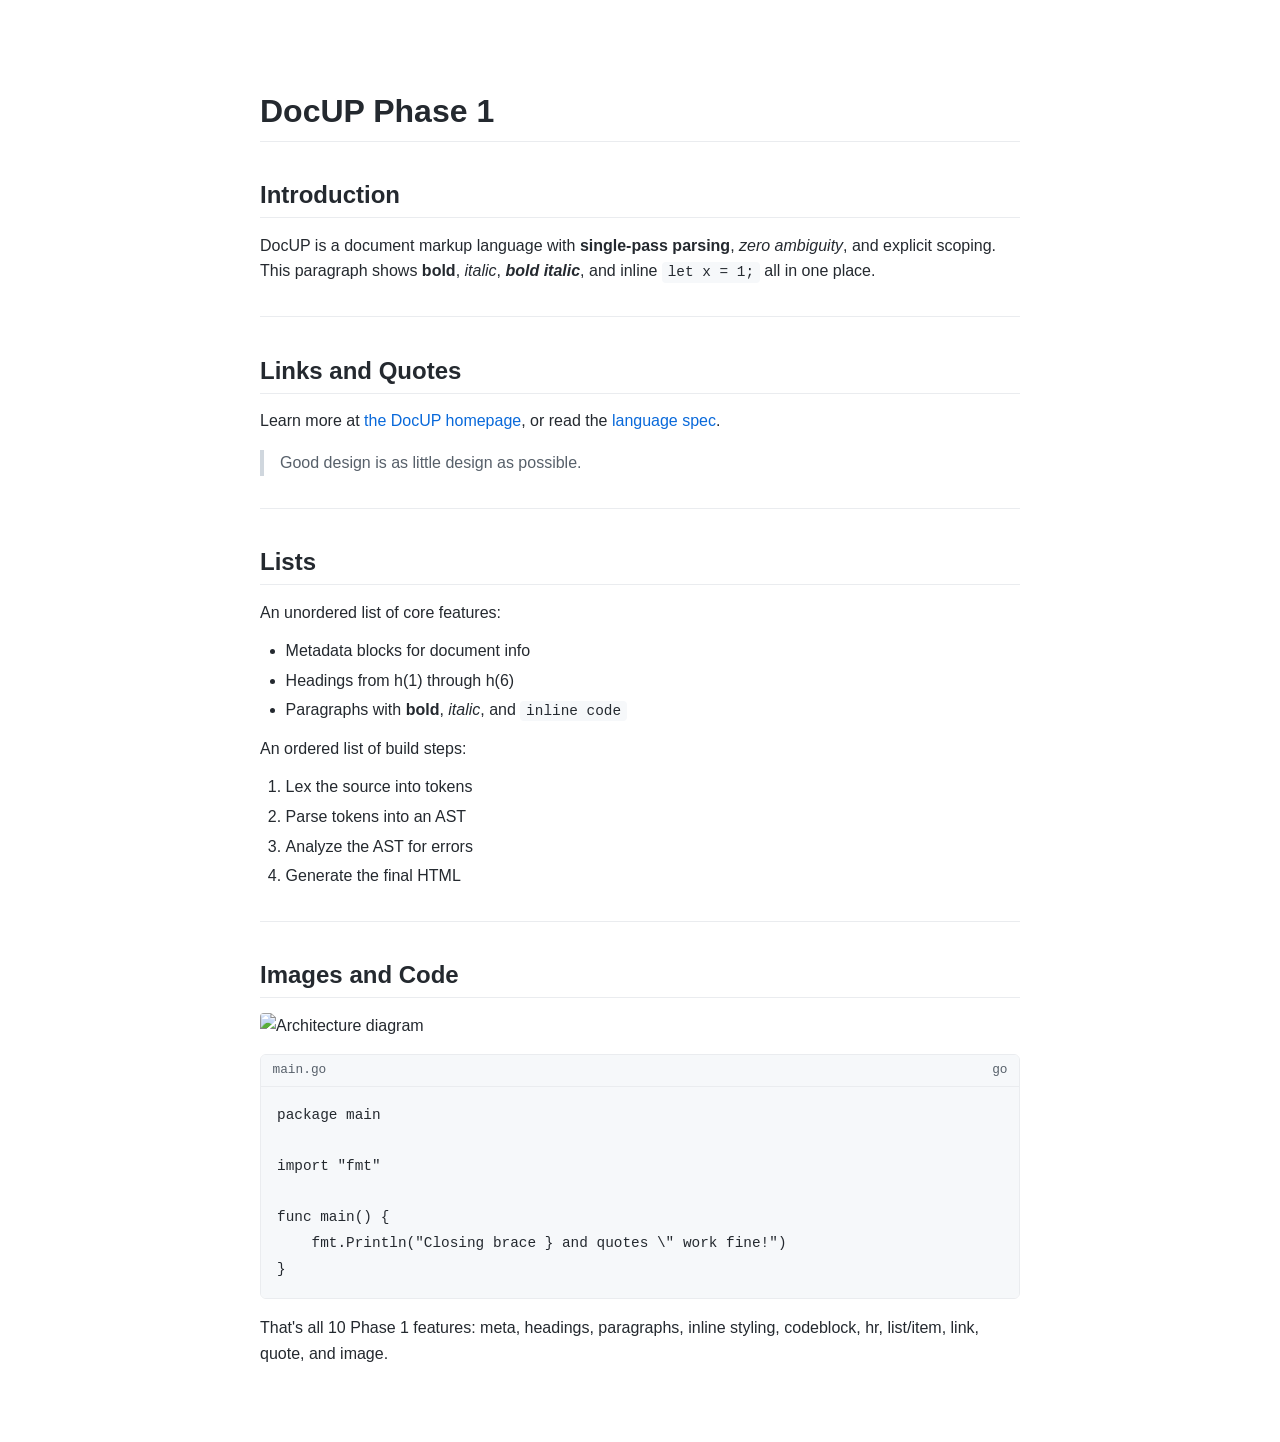
==== test.html @ 4c109681 "add: first init commit with 10 features working" ====
<!DOCTYPE html>
<html lang="en">
<head>
  <meta charset="UTF-8">
  <meta name="viewport" content="width=device-width, initial-scale=1.0">
  <title>DocUP Phase 1 — Full Feature Test</title>
  <meta name="author" content="Prathmesh">
  <meta name="version" content="1.0.0">
  <style>
body {
  margin: 0 auto;
  max-width: 760px;
  padding: 2.5rem 1.25rem 4rem;
  font-family: -apple-system, BlinkMacSystemFont, "Segoe UI", Helvetica, Arial, sans-serif;
  font-size: 16px;
  line-height: 1.6;
  color: #24292f;
  background: #ffffff;
}
h1, h2, h3, h4, h5, h6 {
  font-weight: 600;
  line-height: 1.25;
  margin-top: 1.6em;
  margin-bottom: 0.6em;
}
h1 { font-size: 2em; border-bottom: 1px solid #eaecef; padding-bottom: 0.3em; }
h2 { font-size: 1.5em; border-bottom: 1px solid #eaecef; padding-bottom: 0.3em; }
h3 { font-size: 1.25em; }
h4 { font-size: 1.1em; }
h5 { font-size: 1em; }
h6 { font-size: 0.9em; color: #57606a; }
p { margin: 0.8em 0; }
strong { font-weight: 600; }
em { font-style: italic; }
a { color: #0969da; text-decoration: none; }
a:hover { text-decoration: underline; }
code {
  background: #f6f8fa;
  padding: 0.15em 0.4em;
  border-radius: 4px;
  font-family: ui-monospace, SFMono-Regular, Consolas, Menlo, monospace;
  font-size: 0.9em;
}
hr {
  border: none;
  border-top: 1px solid #eaecef;
  margin: 2em 0;
}
ul, ol {
  margin: 0.8em 0;
  padding-left: 1.6em;
}
li { margin: 0.25em 0; }
blockquote {
  margin: 1em 0;
  padding: 0 1em;
  color: #57606a;
  border-left: 0.25em solid #d0d7de;
}
blockquote blockquote {
  margin: 0.6em 0;
}
img {
  max-width: 100%;
  height: auto;
  border-radius: 4px;
}
.codeblock {
  margin: 1em 0;
  border: 1px solid #eaecef;
  border-radius: 6px;
  overflow: hidden;
}
.codeblock-header {
  display: flex;
  justify-content: space-between;
  padding: 0.4em 0.9em;
  background: #f6f8fa;
  border-bottom: 1px solid #eaecef;
  font-size: 0.8em;
  color: #57606a;
  font-family: ui-monospace, SFMono-Regular, Consolas, Menlo, monospace;
}
.codeblock pre {
  margin: 0;
  padding: 1em;
  overflow-x: auto;
  background: #f6f8fa;
}
.codeblock code {
  background: none;
  padding: 0;
  font-size: 0.9em;
}
</style>
</head>
<body>
<h1>DocUP Phase 1</h1>
<h2 id="intro" class="section">Introduction</h2>
<p>DocUP is a document markup language with <strong>single-pass parsing</strong>, <em>zero ambiguity</em>, and explicit scoping. This paragraph shows <strong>bold</strong>, <em>italic</em>, <strong><em>bold italic</em></strong>, and inline <code>let x = 1;</code> all in one place.</p>
<hr>
<h2 id="links">Links and Quotes</h2>
<p>Learn more at <a href="https://example.com">the DocUP homepage</a>, or read the <a href="https://example.com/spec">language spec</a>.</p>
<blockquote>
  <p>Good design is as little design as possible.</p>
</blockquote>
<hr>
<h2 id="lists">Lists</h2>
<p>An unordered list of core features:</p>
<ul>
  <li>Metadata blocks for document info</li>
  <li>Headings from h(1) through h(6)</li>
  <li>Paragraphs with <strong>bold</strong>, <em>italic</em>, and <code>inline code</code></li>
</ul>
<p>An ordered list of build steps:</p>
<ol>
  <li>Lex the source into tokens</li>
  <li>Parse tokens into an AST</li>
  <li>Analyze the AST for errors</li>
  <li>Generate the final HTML</li>
</ol>
<hr>
<h2 id="media">Images and Code</h2>
<img src="https://example.com/diagram.png" alt="Architecture diagram">
<div class="codeblock">
  <div class="codeblock-header">
    <span>main.go</span>
    <span>go</span>
  </div>
  <pre><code class="language-go">package main

import &#34;fmt&#34;

func main() {
    fmt.Println(&#34;Closing brace } and quotes \&#34; work fine!&#34;)
}</code></pre>
</div>
<p>That&#39;s all 10 Phase 1 features: meta, headings, paragraphs, inline styling, codeblock, hr, list/item, link, quote, and image.</p>
</body>
</html>
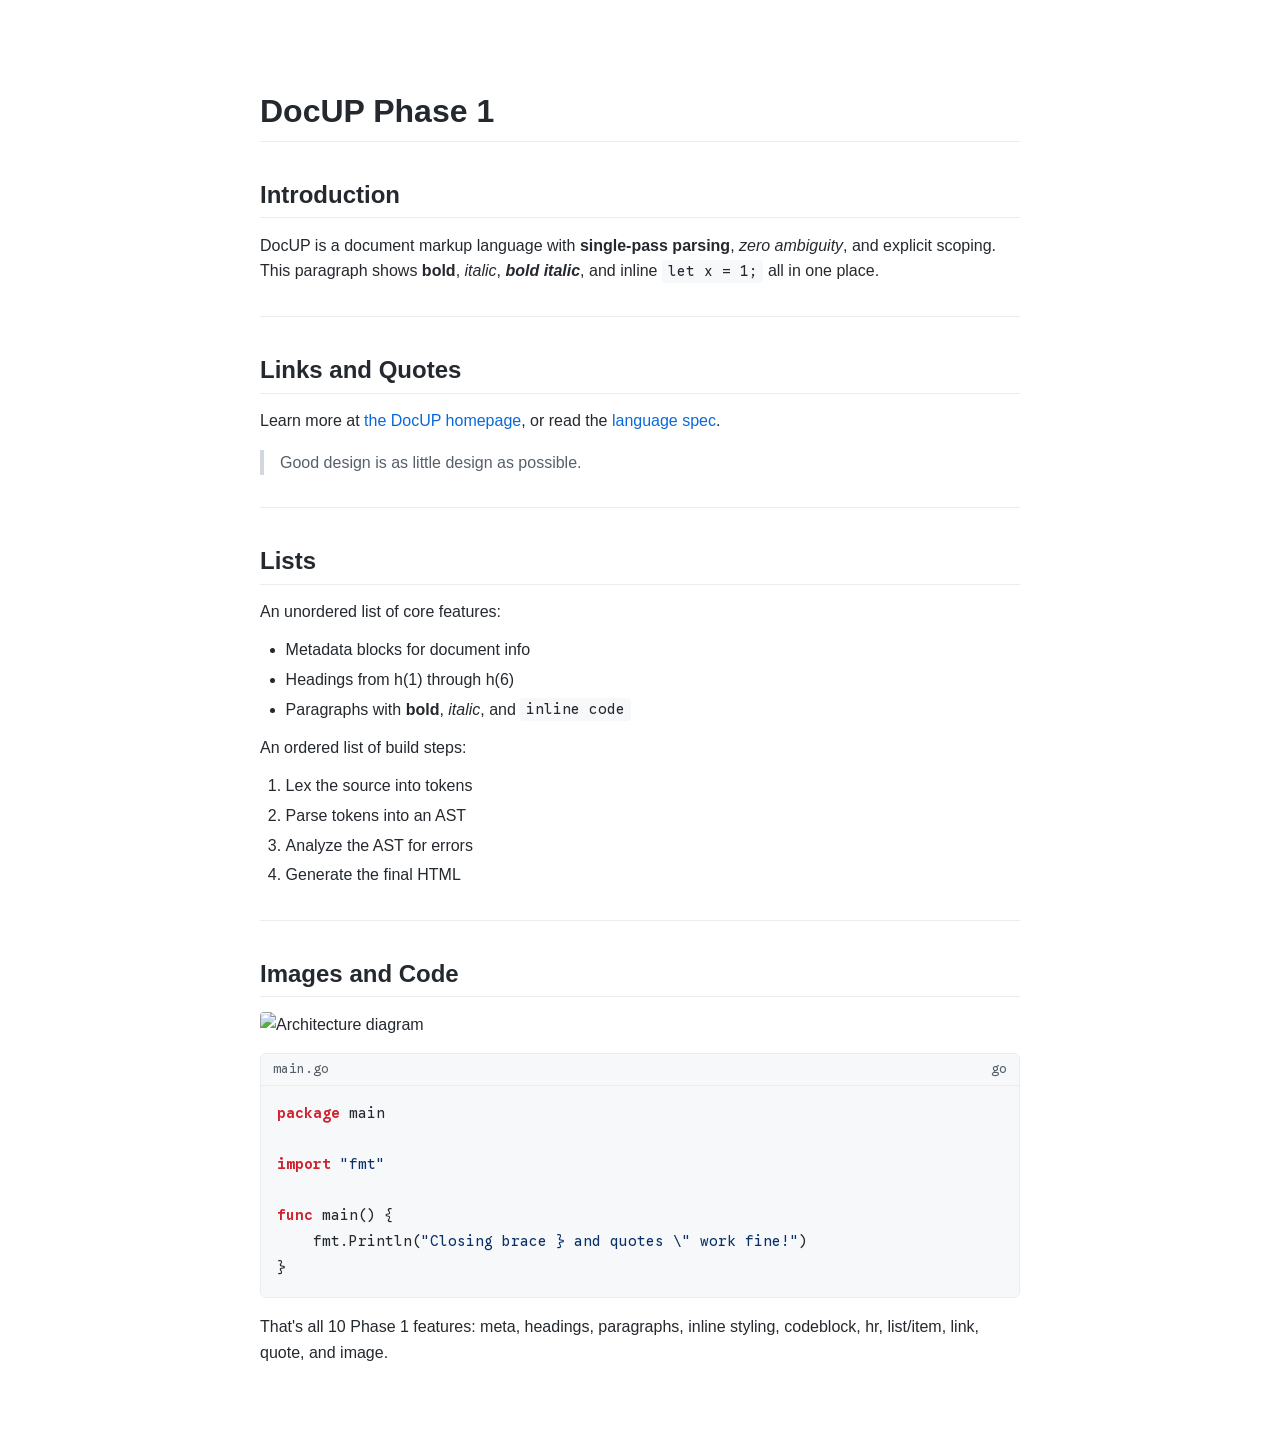
==== commit e4844c29: "fix: bugs and refinements" ====
--- a/test.html
+++ b/test.html
@@ -6,12 +6,15 @@
   <title>DocUP Phase 1 — Full Feature Test</title>
   <meta name="author" content="Prathmesh">
   <meta name="version" content="1.0.0">
+  <link rel="preconnect" href="https://fonts.googleapis.com">
+  <link rel="preconnect" href="https://fonts.gstatic.com" crossorigin>
+  <link href="https://fonts.googleapis.com/css2?family=Google+Sans+Flex:wght@100..900&amp;family=Google+Sans+Code:wght@300..800&amp;display=swap" rel="stylesheet">
   <style>
 body {
   margin: 0 auto;
   max-width: 760px;
   padding: 2.5rem 1.25rem 4rem;
-  font-family: -apple-system, BlinkMacSystemFont, "Segoe UI", Helvetica, Arial, sans-serif;
+  font-family: "Google Sans Flex", "Google Sans", -apple-system, BlinkMacSystemFont, "Segoe UI", Helvetica, Arial, sans-serif;
   font-size: 16px;
   line-height: 1.6;
   color: #24292f;
@@ -38,7 +41,7 @@
   background: #f6f8fa;
   padding: 0.15em 0.4em;
   border-radius: 4px;
-  font-family: ui-monospace, SFMono-Regular, Consolas, Menlo, monospace;
+  font-family: "Google Sans Code", ui-monospace, SFMono-Regular, Consolas, Menlo, monospace;
   font-size: 0.9em;
 }
 hr {
@@ -79,7 +82,7 @@
   border-bottom: 1px solid #eaecef;
   font-size: 0.8em;
   color: #57606a;
-  font-family: ui-monospace, SFMono-Regular, Consolas, Menlo, monospace;
+  font-family: "Google Sans Code", ui-monospace, SFMono-Regular, Consolas, Menlo, monospace;
 }
 .codeblock pre {
   margin: 0;
@@ -91,7 +94,13 @@
   background: none;
   padding: 0;
   font-size: 0.9em;
+  font-family: "Google Sans Code", ui-monospace, SFMono-Regular, Consolas, Menlo, monospace;
 }
+.tok-keyword { color: #cf222e; font-weight: 600; }
+.tok-type    { color: #953800; }
+.tok-string  { color: #0a3069; }
+.tok-comment { color: #6e7781; font-style: italic; }
+.tok-number  { color: #0550ae; }
 </style>
 </head>
 <body>
@@ -127,12 +136,12 @@
     <span>main.go</span>
     <span>go</span>
   </div>
-  <pre><code class="language-go">package main
+  <pre><code class="language-go"><span class="tok-keyword">package</span> main
 
-import &#34;fmt&#34;
+<span class="tok-keyword">import</span> <span class="tok-string">&#34;fmt&#34;</span>
 
-func main() {
-    fmt.Println(&#34;Closing brace } and quotes \&#34; work fine!&#34;)
+<span class="tok-keyword">func</span> main() {
+    fmt.Println(<span class="tok-string">&#34;Closing brace } and quotes \&#34; work fine!&#34;</span>)
 }</code></pre>
 </div>
 <p>That&#39;s all 10 Phase 1 features: meta, headings, paragraphs, inline styling, codeblock, hr, list/item, link, quote, and image.</p>
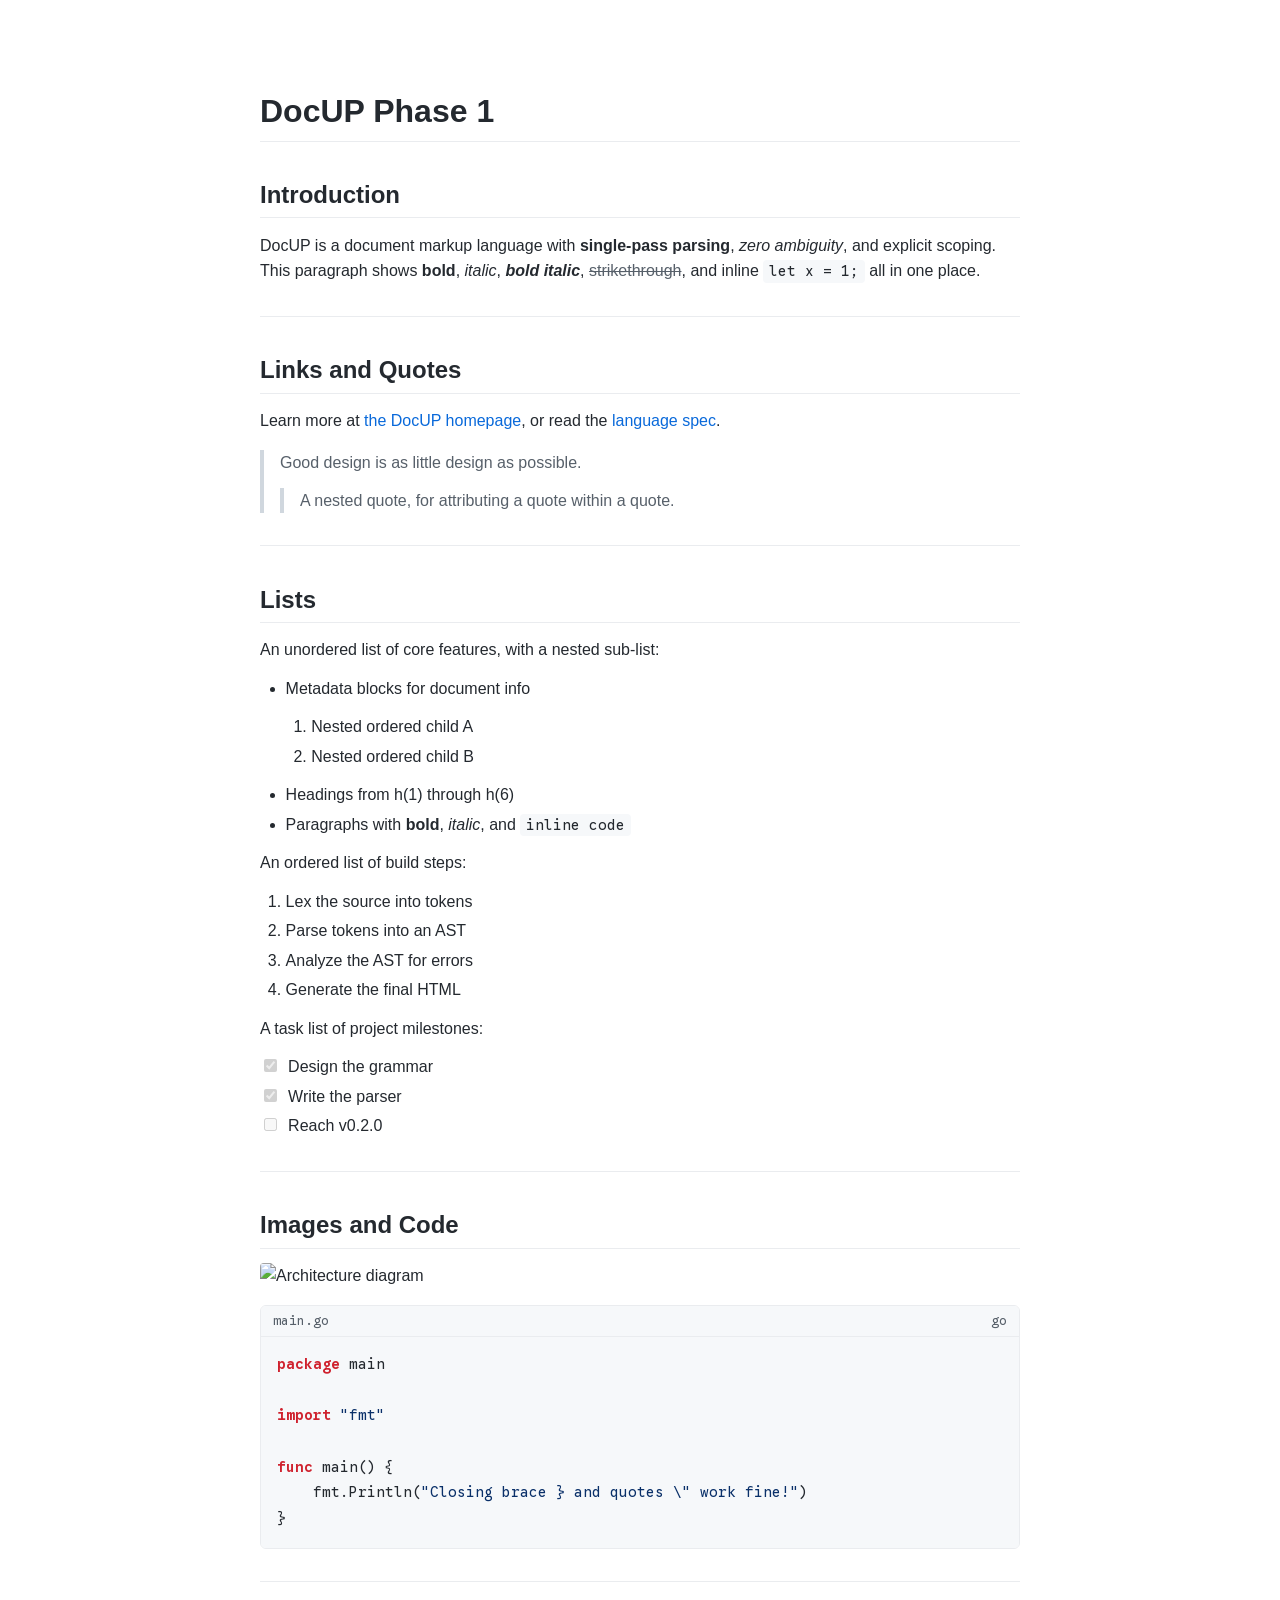
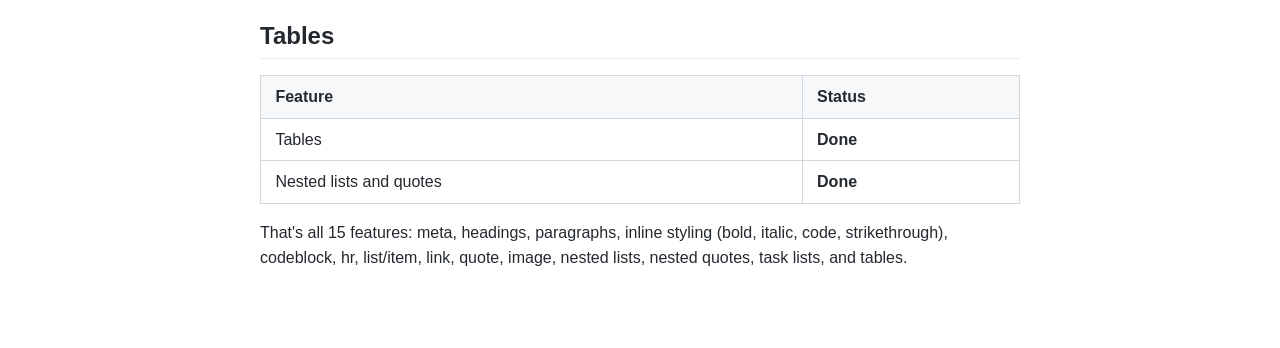
==== commit 018cd369: "update: test.html using v0.2.0 of docup" ====
--- a/test.html
+++ b/test.html
@@ -3,7 +3,7 @@
 <head>
   <meta charset="UTF-8">
   <meta name="viewport" content="width=device-width, initial-scale=1.0">
-  <title>DocUP Phase 1 — Full Feature Test</title>
+  <title>DocUP — Full Feature Test</title>
   <meta name="author" content="Prathmesh">
   <meta name="version" content="1.0.0">
   <link rel="preconnect" href="https://fonts.googleapis.com">
@@ -54,6 +54,10 @@
   padding-left: 1.6em;
 }
 li { margin: 0.25em 0; }
+li.task-item { list-style: none; margin-left: -1.6em; }
+li.task-item input[type="checkbox"] {
+  margin-right: 0.5em;
+}
 blockquote {
   margin: 1em 0;
   padding: 0 1em;
@@ -68,6 +72,21 @@
   height: auto;
   border-radius: 4px;
 }
+table {
+  border-collapse: collapse;
+  width: 100%;
+  margin: 1em 0;
+}
+th, td {
+  border: 1px solid #d0d7de;
+  padding: 0.5em 0.9em;
+  text-align: left;
+}
+th {
+  background: #f6f8fa;
+  font-weight: 600;
+}
+s { color: #57606a; }
 .codeblock {
   margin: 1em 0;
   border: 1px solid #eaecef;
@@ -106,18 +125,25 @@
 <body>
 <h1>DocUP Phase 1</h1>
 <h2 id="intro" class="section">Introduction</h2>
-<p>DocUP is a document markup language with <strong>single-pass parsing</strong>, <em>zero ambiguity</em>, and explicit scoping. This paragraph shows <strong>bold</strong>, <em>italic</em>, <strong><em>bold italic</em></strong>, and inline <code>let x = 1;</code> all in one place.</p>
+<p>DocUP is a document markup language with <strong>single-pass parsing</strong>, <em>zero ambiguity</em>, and explicit scoping. This paragraph shows <strong>bold</strong>, <em>italic</em>, <strong><em>bold italic</em></strong>, <s>strikethrough</s>, and inline <code>let x = 1;</code> all in one place.</p>
 <hr>
 <h2 id="links">Links and Quotes</h2>
 <p>Learn more at <a href="https://example.com">the DocUP homepage</a>, or read the <a href="https://example.com/spec">language spec</a>.</p>
 <blockquote>
   <p>Good design is as little design as possible.</p>
+  <blockquote>
+  <p>A nested quote, for attributing a quote within a quote.</p>
+  </blockquote>
 </blockquote>
 <hr>
 <h2 id="lists">Lists</h2>
-<p>An unordered list of core features:</p>
+<p>An unordered list of core features, with a nested sub-list:</p>
 <ul>
-  <li>Metadata blocks for document info</li>
+  <li>Metadata blocks for document info<ol>
+  <li>Nested ordered child A</li>
+  <li>Nested ordered child B</li>
+</ol>
+</li>
   <li>Headings from h(1) through h(6)</li>
   <li>Paragraphs with <strong>bold</strong>, <em>italic</em>, and <code>inline code</code></li>
 </ul>
@@ -128,6 +154,12 @@
   <li>Analyze the AST for errors</li>
   <li>Generate the final HTML</li>
 </ol>
+<p>A task list of project milestones:</p>
+<ul>
+  <li class="task-item"><input type="checkbox" disabled checked> Design the grammar</li>
+  <li class="task-item"><input type="checkbox" disabled checked> Write the parser</li>
+  <li class="task-item"><input type="checkbox" disabled> Reach v0.2.0</li>
+</ul>
 <hr>
 <h2 id="media">Images and Code</h2>
 <img src="https://example.com/diagram.png" alt="Architecture diagram">
@@ -144,6 +176,22 @@
     fmt.Println(<span class="tok-string">&#34;Closing brace } and quotes \&#34; work fine!&#34;</span>)
 }</code></pre>
 </div>
-<p>That&#39;s all 10 Phase 1 features: meta, headings, paragraphs, inline styling, codeblock, hr, list/item, link, quote, and image.</p>
+<hr>
+<h2 id="table">Tables</h2>
+<table>
+  <tr>
+    <th>Feature</th>
+    <th>Status</th>
+  </tr>
+  <tr>
+    <td>Tables</td>
+    <td><strong>Done</strong></td>
+  </tr>
+  <tr>
+    <td>Nested lists and quotes</td>
+    <td><strong>Done</strong></td>
+  </tr>
+</table>
+<p>That&#39;s all 15 features: meta, headings, paragraphs, inline styling (bold, italic, code, strikethrough), codeblock, hr, list/item, link, quote, image, nested lists, nested quotes, task lists, and tables.</p>
 </body>
 </html>
